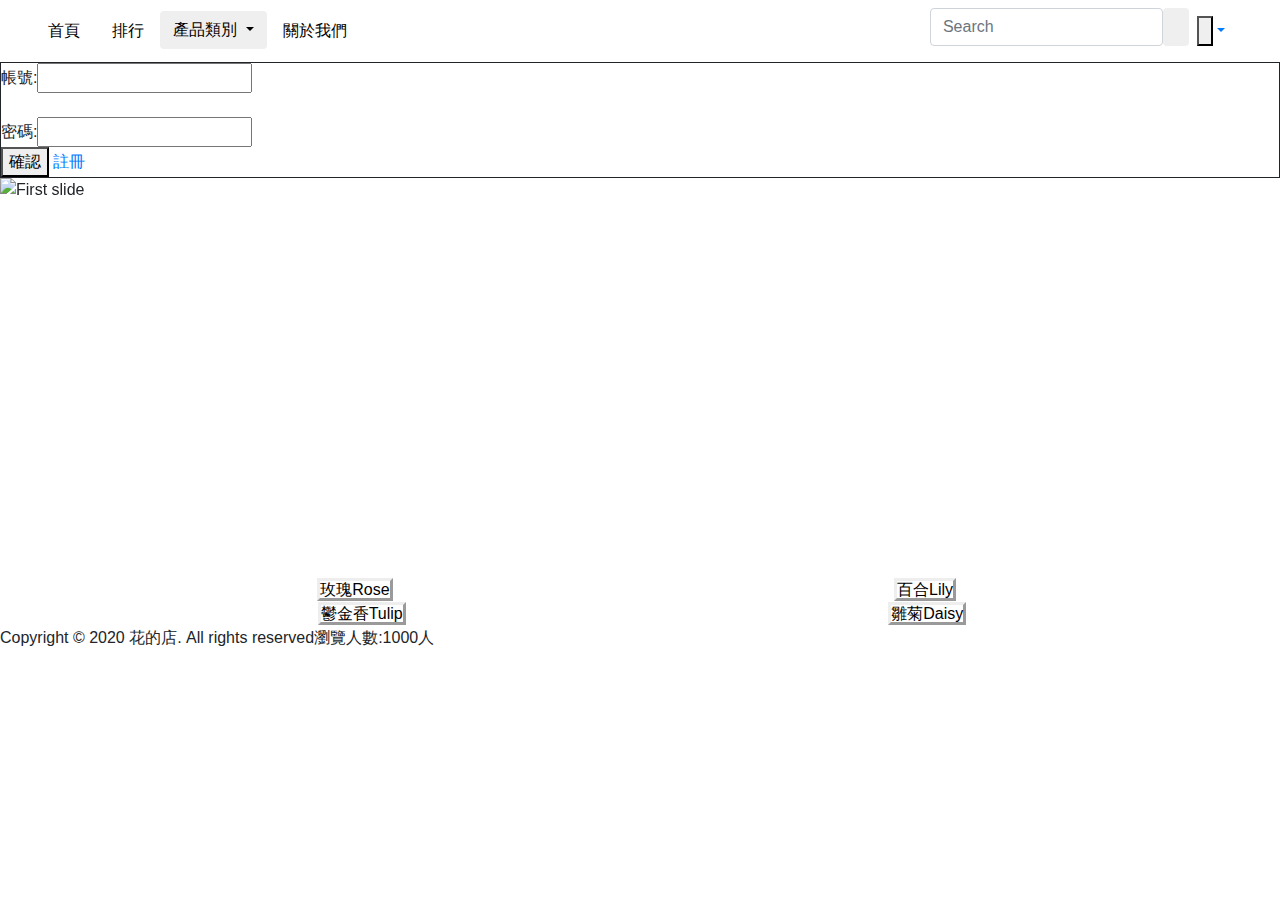
==== index.html @ 5dded349 "Create index.html" ====
<!DOCTYPE html>
<html lang="en">
	<head>
		<meta charset="UTF-8">
		<title>花の店</title>
		<meta name="viewport" content="width=device-width, initial-scale=1">
		<link rel="stylesheet" href="https://maxcdn.bootstrapcdn.com/bootstrap/4.1.3/css/bootstrap.min.css">
		<script src="https://ajax.googleapis.com/ajax/libs/jquery/3.3.1/jquery.min.js"></script>
		<script src="https://cdnjs.cloudflare.com/ajax/libs/popper.js/1.14.3/umd/popper.min.js"></script>
		<script src="https://maxcdn.bootstrapcdn.com/bootstrap/4.1.3/js/bootstrap.min.js"></script>
		<link rel="stylesheet" type="text/css" href="assets/main.css">
		<link rel="stylesheet" type="text/css" href="assets/first.css">
	</head>
	<body>
		<header>
			<nav class="navbar navbar-expand-lg" >
				<a class="navbar-brand" href="index.html"><img src="image/logo.png" alt="" class="logo"><img src="image/name.png" alt="" class=fname></a>
				<ul class="nav col-sm-5" id="menu">
				<li class="nav-item">
					<a class="nav-link" href="index.html" style="color:black">首頁</a>
				</li>
				<li class="nav-item">
					<a class="nav-link" href="pages/range.html" style="color:black">排行</a>
				</li>
				<li class="nav-item">
					<div class="dropdown">
  						<button class="btn dropdown-toggle" type="button" id="dropdownMenuButton" data-toggle="dropdown" aria-haspopup="true" aria-expanded="false">
    						產品類別
  						</button>
  						<div class="dropdown-menu" aria-labelledby="dropdownMenuButton">
    						<a class="dropdown-item" href="pages/product.html#rose">玫瑰</a>
    						<a class="dropdown-item" href="pages/product.html#lily">百合</a>
   					 		<a class="dropdown-item" href="pages/product.html#tulip">鬱金香</a>
   					 		<a class="dropdown-item" href="pages/product.html#daisy">雛菊</a>
  						</div>
		            </div>
				</li>
				<li class="nav-item">
					<a class="nav-link " href="pages/about.html" style="color:black">關於我們</a>
				</li>
			</ul>
				<div class="container justify-content-end" width="700px">
					<ul class="navbar-nav">
						<li  class="nav-item"><form class="form-inline" action="" accept-charset="utf-8">
							<input class="form-control" type="text" placeholder="Search">
							<button class="btn" type="submit"><img src="image/search.png" alt="" class="search"></button>
						</form>
					</li>
					<li class="nav-item dropdown ">
						<a class="nav-link dropdown-toggle" href="#" id="navbardrop" data-toggle="dropdown"><button id="button"><img src="image/member.png" alt=""></button></a>
						<div class="dropdown-menu">
							<button class="dropdown-item" href="" id="loginform">登入</button><br>
							<a href="pages/profile.html" title="" class="dropdown-item">個人資訊</a><br>
							<a href="pages/orderrecord.html" title="" class="dropdown-item">訂購紀錄</a><br>
							<a href="pages/comment.html" title="" class="dropdown-item">評價紀錄</a><br>
							<a href="" title="" class="dropdown-item">登出</a>
						</div>
					</li>
					<li class="nav-item"><a href="pages/cart.html" title="" class="nav-link"><img src="image/shopping.png" alt="" class="shopping"></a></li>
				</ul>
			</div>
		</nav>
		
		<div id="inputpsw" style="border:1px solid;">
			<form action="" method="get" accept-charset="utf-8">
				帳號:<input type="text" name="account" placeholder=""><br><br>
				密碼:<input type="password" name="psw" placeholder=""><br>
				<button type="submit" class="confirm">確認</button>
				<a href="pages/register.html" title="" class="res">註冊</a>
			</form>
		</div>
	</header>
	<section>


				<div id="carouselExampleIndicators" class="carousel slide" data-ride="carousel">
  <ol class="carousel-indicators">
    <li data-target="#carouselExampleIndicators" data-slide-to="0" class="active"></li>
    <li data-target="#carouselExampleIndicators" data-slide-to="1"></li>
  </ol>
  <div class="carousel-inner">
    <div class="carousel-item active">
      <img src="image/picture.jpg" class="d-block w-100" alt="First slide" id="rowpic" height="400px">
    </div>
    <div class="carousel-item">
      <img class="d-block w-100" src="image/act.png" alt="Second slide" height="400px">
    </div>
  </div>
  <a class="carousel-control-prev" href="#carouselExampleIndicators" role="button" data-slide="prev">
    <span class="carousel-control-prev-icon" aria-hidden="true"></span>
    <span class="sr-only">Previous</span>
  </a>
  <a class="carousel-control-next" href="#carouselExampleIndicators" role="button" data-slide="next">
    <span class="carousel-control-next-icon" aria-hidden="true"></span>
    <span class="sr-only">Next</span>
  </a>
</div>



		<article>
		<div class="container">
			<div class="row">
			<div class="col-sm-12">
				<div class="row text-center">
					<div class="col-sm-6"><a href="pages/product.html#rose" title="" style="color:black">
					<img src="image/rose.png" alt="" class="pict" id="pict"><span id="pn" style="border-style:outset;">玫瑰Rose</span></a></div>
					<div class="col-sm-6"><a href="pages/product.html#lily" title="" style="color:black"><img src="image/lily.png" alt="" class="pict"><span id="pn" style="border-style:outset;">百合Lily</span></a></div><br>
					<div class="col-sm-6"><a href="pages/product.html#tulip" title="" style="color:black">&nbsp;&nbsp;&nbsp;<img src="image/tulip.png" alt="" class="pict"><span id="pn" style="border-style:outset;">鬱金香Tulip</span></a></div>
					<div class="col-sm-6"><a href="pages/product.html#daisy" title="" style="color:black">&nbsp;<img src="image/daisy.png" alt="" class="pict"><span id="pn" style="border-style:outset;">雛菊Daisy</span></a></div>		
			</div>
			</div>
		</div>
		</div>
		
			
			
			
			<button type="button" id="BackTop" class="toTop-arrow" style="outline:none;"></button>
		</article>
	</section>
	<footer>
		<span class="copyright">Copyright © 2020 花的店. All rights reserved</span><span class="people">瀏覽人數:1000人</span>
	</footer>
	<script type="text/javascript" src="js/top.js"></script>
	<script>
			$(function () { 
				$('#loginform').click(function (event) { 
					event.stopPropagation(); 
					$('#inputpsw').toggle('slow'); 
					return false;
				}); 
				$(document).click(function(event){
					var _con = $('#inputpsw'); 
					if(!_con.is(event.target) && _con.has(event.target).length === 0){ 
						$('#inputpsw').hide(1000); 
					}
				});
			})
			$('.carousel').carousel({
  				interval: 2500
			})
		</script>
</body>
</html>
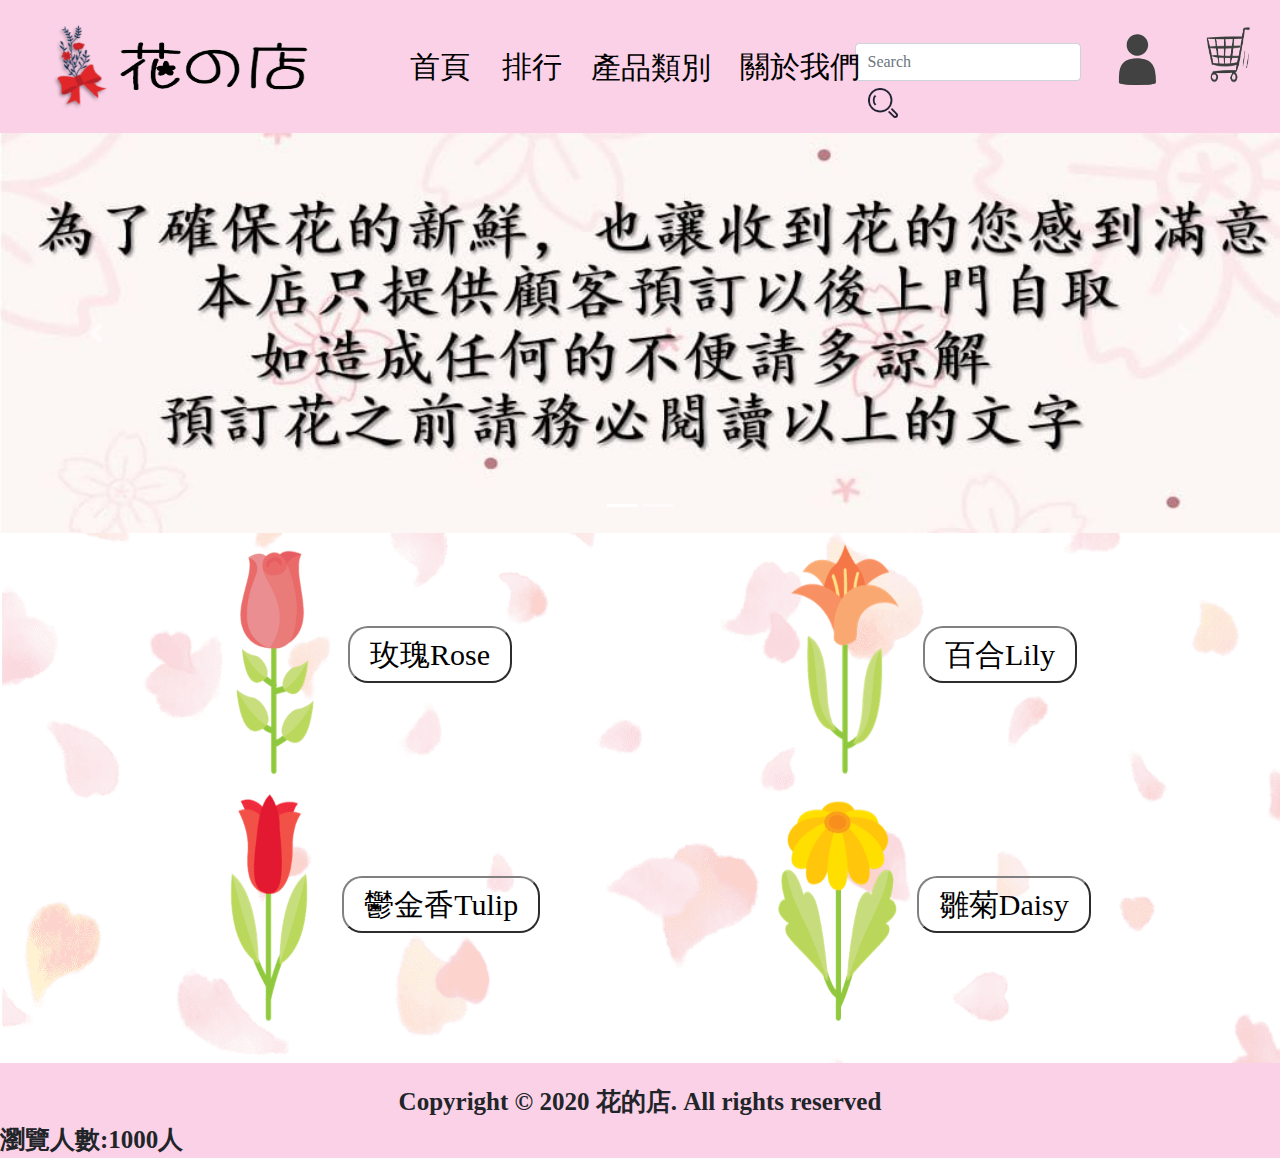
==== commit bc2e59ea: "Update index.html" ====
--- a/index.html
+++ b/index.html
@@ -14,7 +14,7 @@
 	<body>
 		<header>
 			<nav class="navbar navbar-expand-lg" >
-				<a class="navbar-brand" href="index.html"><img src="image/logo.png" alt="" class="logo"><img src="image/name.png" alt="" class=fname></a>
+				<a class="navbar-brand" href=""><img src="image/logo.png" alt="" class="logo"><img src="image/name.png" alt="" class=fname></a>
 				<ul class="nav col-sm-5" id="menu">
 				<li class="nav-item">
 					<a class="nav-link" href="index.html" style="color:black">首頁</a>
--- a/assets/main.css
+++ b/assets/main.css
@@ -0,0 +1,140 @@
+body{
+	background-image:url(../image/bgflower.png);
+	background-size: cover;
+	font-family:"標楷體";
+}
+section{
+	width:100%;
+}
+.logo{
+	width: 80px;
+	height: 100px;
+	margin-left:20px;
+}
+.shopping{
+	width: 80px;
+	height: 80px;
+	margin-right: -25px;
+}
+.dropdown-toggle::after {
+    display:none;
+}
+#button{
+	border:none;
+	background-color: transparent;
+	outline: none;
+	margin-right: -10px;
+	margin-top: 10px;
+}
+.form-inline{
+	margin-top:35px;
+	
+}
+.btn{	
+	background-color: transparent;
+	outline:none;
+}
+.btn:focus{
+	box-shadow: none;
+}
+.search{
+	width: 30px;
+	height: 30px;
+}
+input.form-control:focus{
+	box-shadow: none;
+}
+#inputpsw{
+	display:none;
+	background-color: rgb(254,238,238);
+	position:absolute;
+	left:50%;
+	top:50%;
+	z-index:2;
+	padding:40px 50px;
+	border-radius:20px;
+	margin-left:-280px;
+	margin-top:-180px;
+	font-size:35px;
+}
+.confirm{
+	background-color:transparent;
+	font-size:30px;
+	margin-left:150px;
+	margin-top:20px;
+	padding:0px 10px;
+	border-radius:10px;
+	box-shadow:5px 5px 5px #ADADAD;
+}
+.res{
+	color:black;
+	font-size:30px;
+	padding:8px 10px;
+	border-radius:10px;
+	box-shadow:5px 5px 5px #ADADAD;
+}
+.res:hover{
+	color:black;
+	text-decoration:none;
+}
+.dropdown-item:hover{
+	background-color:white;
+	color:black;
+}
+.form1{
+	margin:10px;
+}
+header{
+	background-color:#fad1e6;
+	font-size:25px;
+}
+footer{
+	font-size:25px;
+	background-color:#fad1e6;
+	margin-top:30px;
+  	width:100%;
+  	font-weight:bold;
+}
+.copyright{
+	text-align: center; 
+	display:block;
+	padding-top:20px;
+}
+.dropdown-item{
+	font-size:25px;
+}
+.fname{
+	width:200px;
+	height:50px;
+}
+.nav-item{
+	font-size:30px;
+}
+#dropdownMenuButton{
+	font-size:30px;
+	margin-top:4px;
+}
+#menu{
+	list-style-type: none;
+	line-height: 50px;
+	margin-left: 5%;
+	margin-right: -6%;
+}
+.toTop-arrow{
+	position:fixed;
+	left:95%;
+	top:92%;
+	border-radius:5px;
+	width:35px;
+	height:35px;
+	background-color:transparent;
+	transform:rotate(315deg);
+	border-left:0;
+	border-bottom:0;
+	border-top:7px solid gray;
+	border-right:7px solid gray;
+}
+.toTop-arrow:hover{
+	cursor:pointer;
+}
+
--- a/assets/first.css
+++ b/assets/first.css
@@ -0,0 +1,54 @@
+a:hover{
+	text-decoration: none;
+}
+body{
+	font-size:30px;
+}
+#pn{
+	padding:10px 20px;
+	border:2px gray;
+	border-radius:20px;
+}
+#pn:hover{
+	background:rgb(218,116,220);
+	border:0;
+	color:white;
+}
+.pict{
+	width:150px;
+	height:250px;
+}
+.flower{
+	width:100%;
+	height:100%;
+	z-index:2;
+	position:absolute;
+	left:0%;
+	top:0%;
+}
+.welcome{
+	position:absolute;
+	left:50%;
+	top:50%;
+	z-index:3;
+}
+.pict:hover {
+	-webkit-animation:flower 1s .1s ease both;
+	-moz-animation:tada 1s .1s ease both;
+}
+@-webkit-keyframes flower {
+	0% {
+	-webkit-transform:scale(1)
+}
+10%,20% {
+	-webkit-transform:scale(0.8) rotate(-2deg)
+}
+30%,50%,70%,90% {
+	-webkit-transform:scale(1.1) rotate(2deg)
+}
+40%,60%,80% {
+	-webkit-transform:scale(1.1) rotate(-2deg)
+}
+100% {
+	-webkit-transform:scale(1) rotate(0)
+}